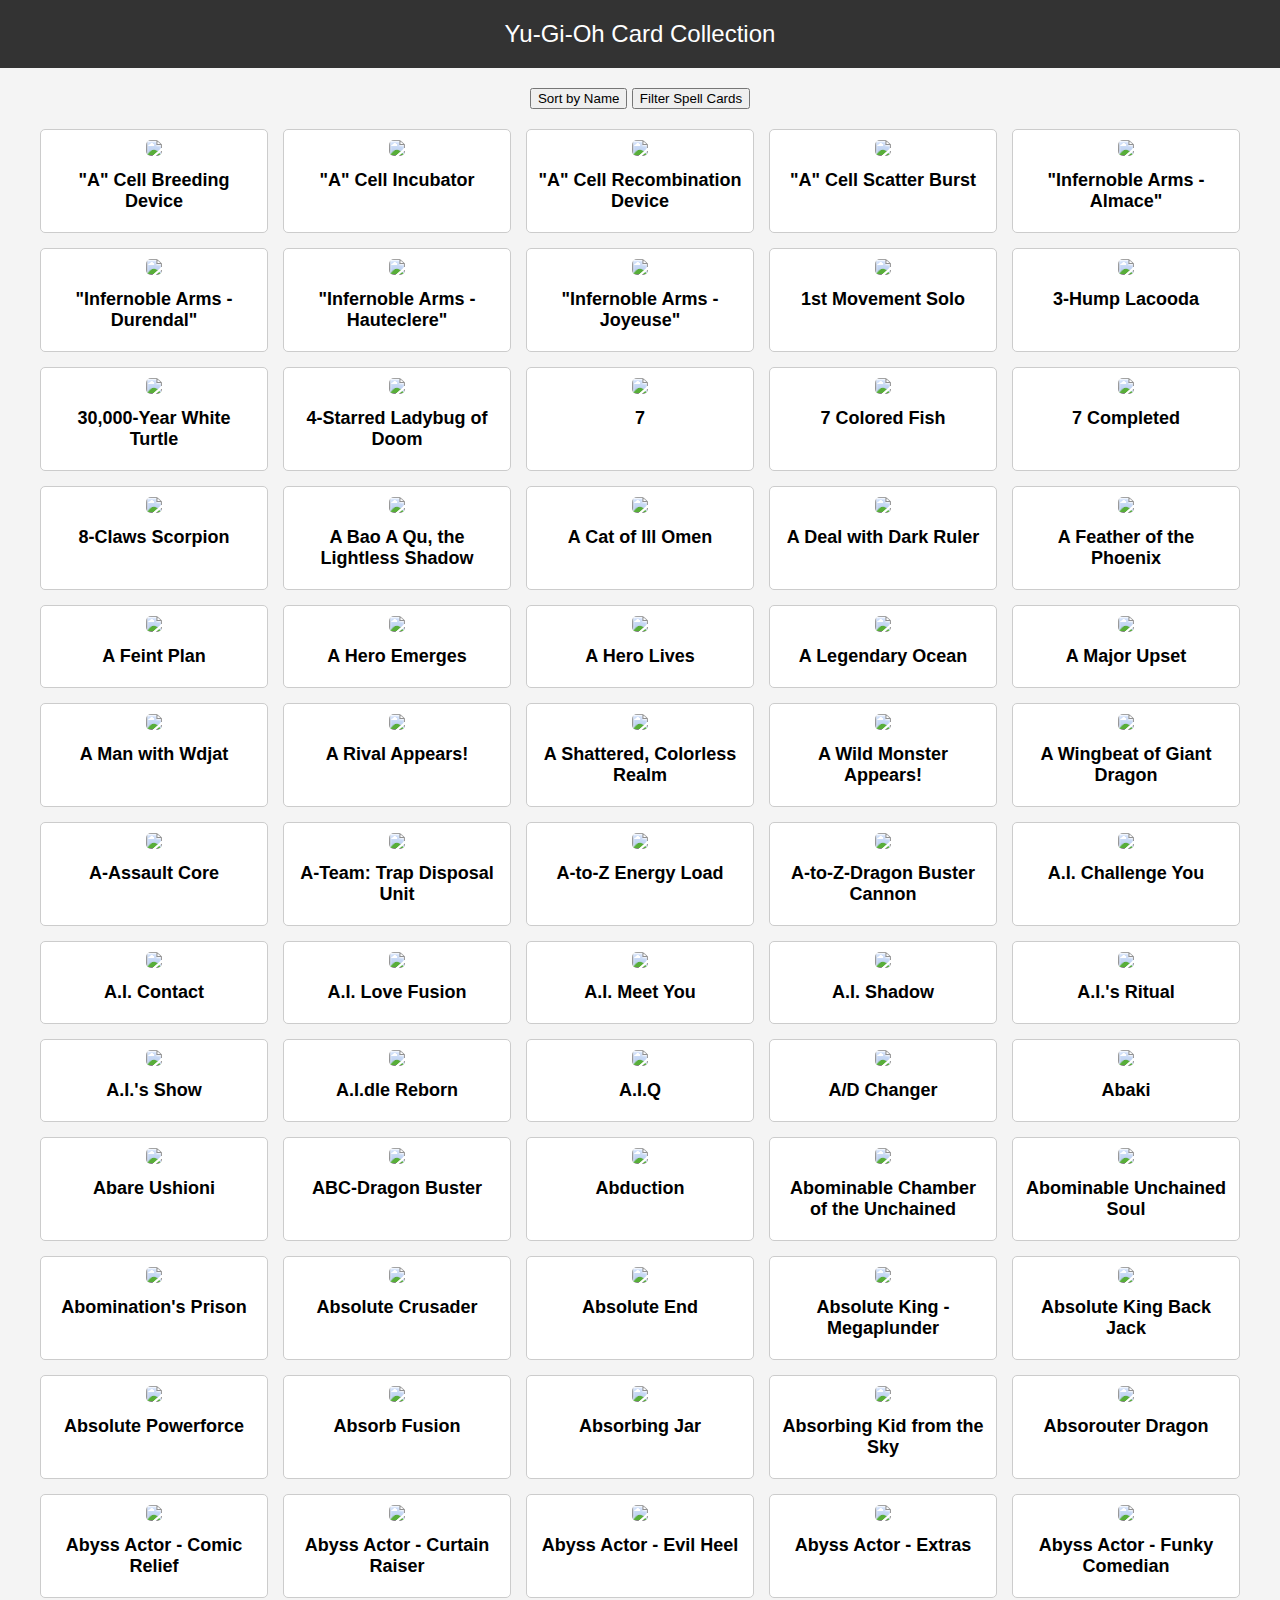
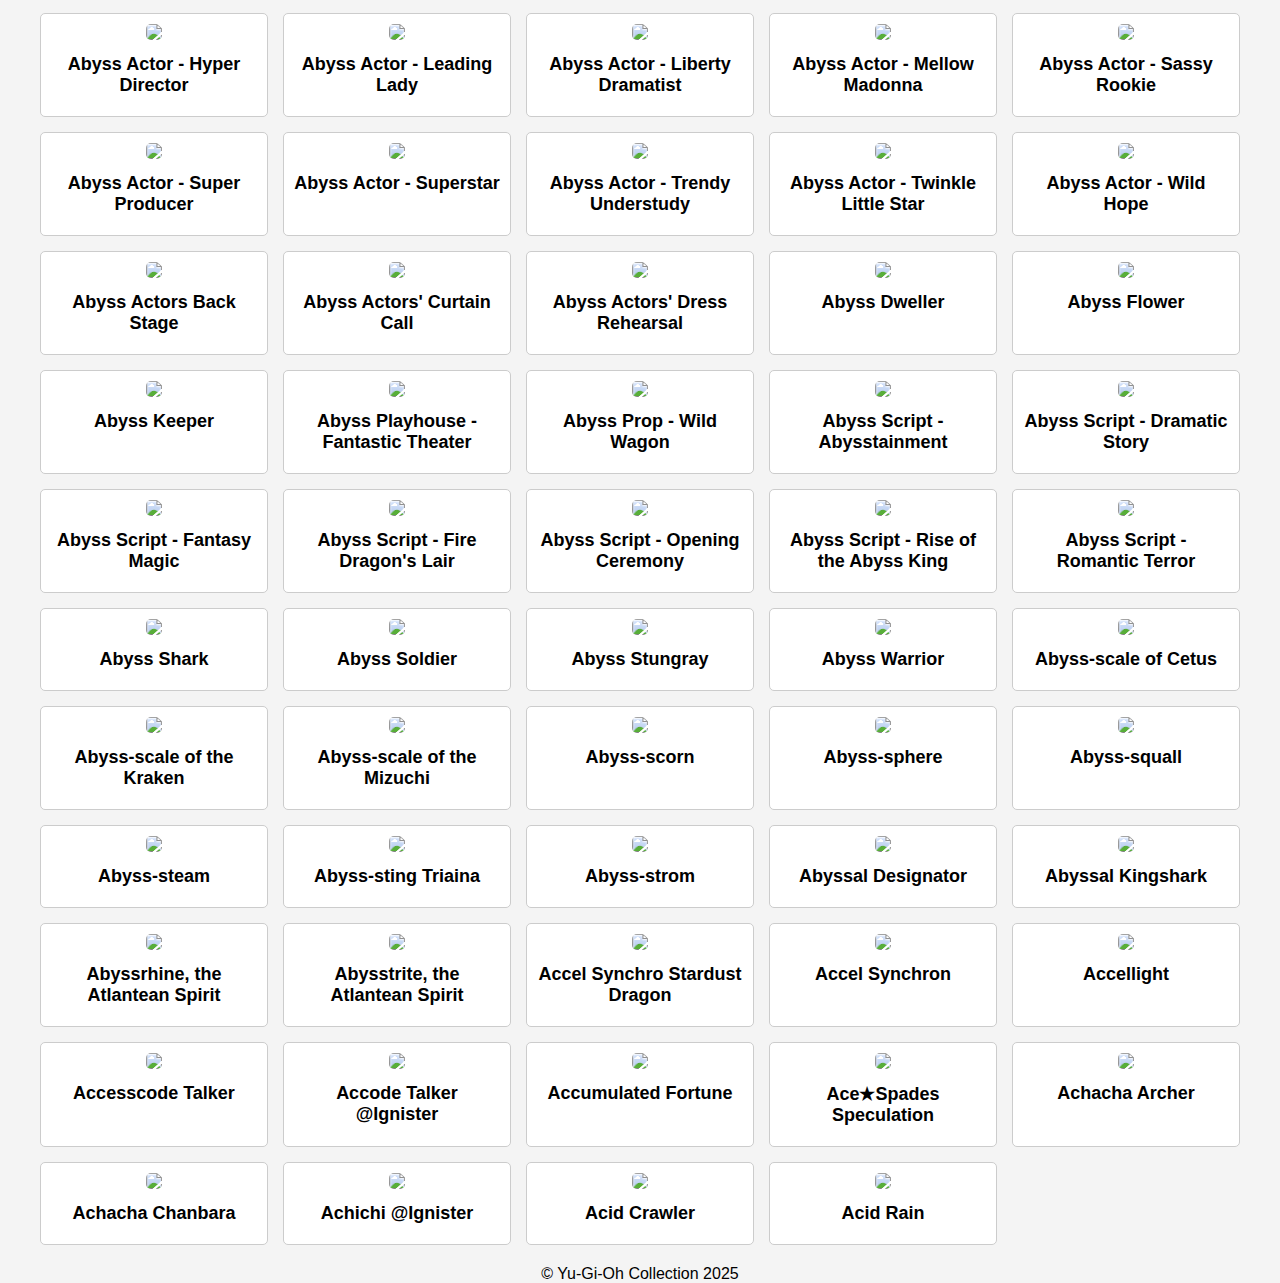
==== index.html @ 4f229eef "Add card model, service, and detail views for Yu-Gi-Oh card collection" ====
<!DOCTYPE html>
<html lang="en">
<head>
    <meta charset="UTF-8">
    <meta name="viewport" content="width=device-width, initial-scale=1.0">
    <title>Yu-Gi-Oh Card Collection</title>
    <link rel="stylesheet" href="style.css">
</head>
<body>
    <header>Yu-Gi-Oh Card Collection</header>
    <main>
        <button onclick="sortByName()">Sort by Name</button>
        <button onclick="filterSpellCards()">Filter Spell Cards</button>
        <div class="cards-grid" id="cards-container"></div>
    </main>
    <footer>© Yu-Gi-Oh Collection 2025</footer>
</body>
<script type="module" src="./src/app.js"></script>
</html>
---- style.css ----
body {
    font-family: Arial, sans-serif;
    background-color: #f4f4f4;
    margin: 0;
    padding: 0;
    text-align: center;
}

header {
    background-color: #333;
    color: white;
    padding: 20px 0;
    font-size: 24px;
}

main {
    margin: 20px;
}

.cards-grid {
    display: grid;
    grid-template-columns: repeat(auto-fill, minmax(200px, 1fr));
    gap: 15px;
    margin: 20px;
}

.card-container {
    background-color: white;
    padding: 10px;
    border: 1px solid #ccc;
    border-radius: 5px;
    text-align: center;
    transition: transform 0.3s ease;
    cursor: pointer;
}

.card-container:hover {
    transform: scale(1.05);
}

.card-container img {
    width: 100%;
    border-radius: 5px;
}

.card-container h3 {
    font-size: 18px;
    margin: 10px 0;
}

.card-container p {
    font-size: 14px;
    color: #666;
}
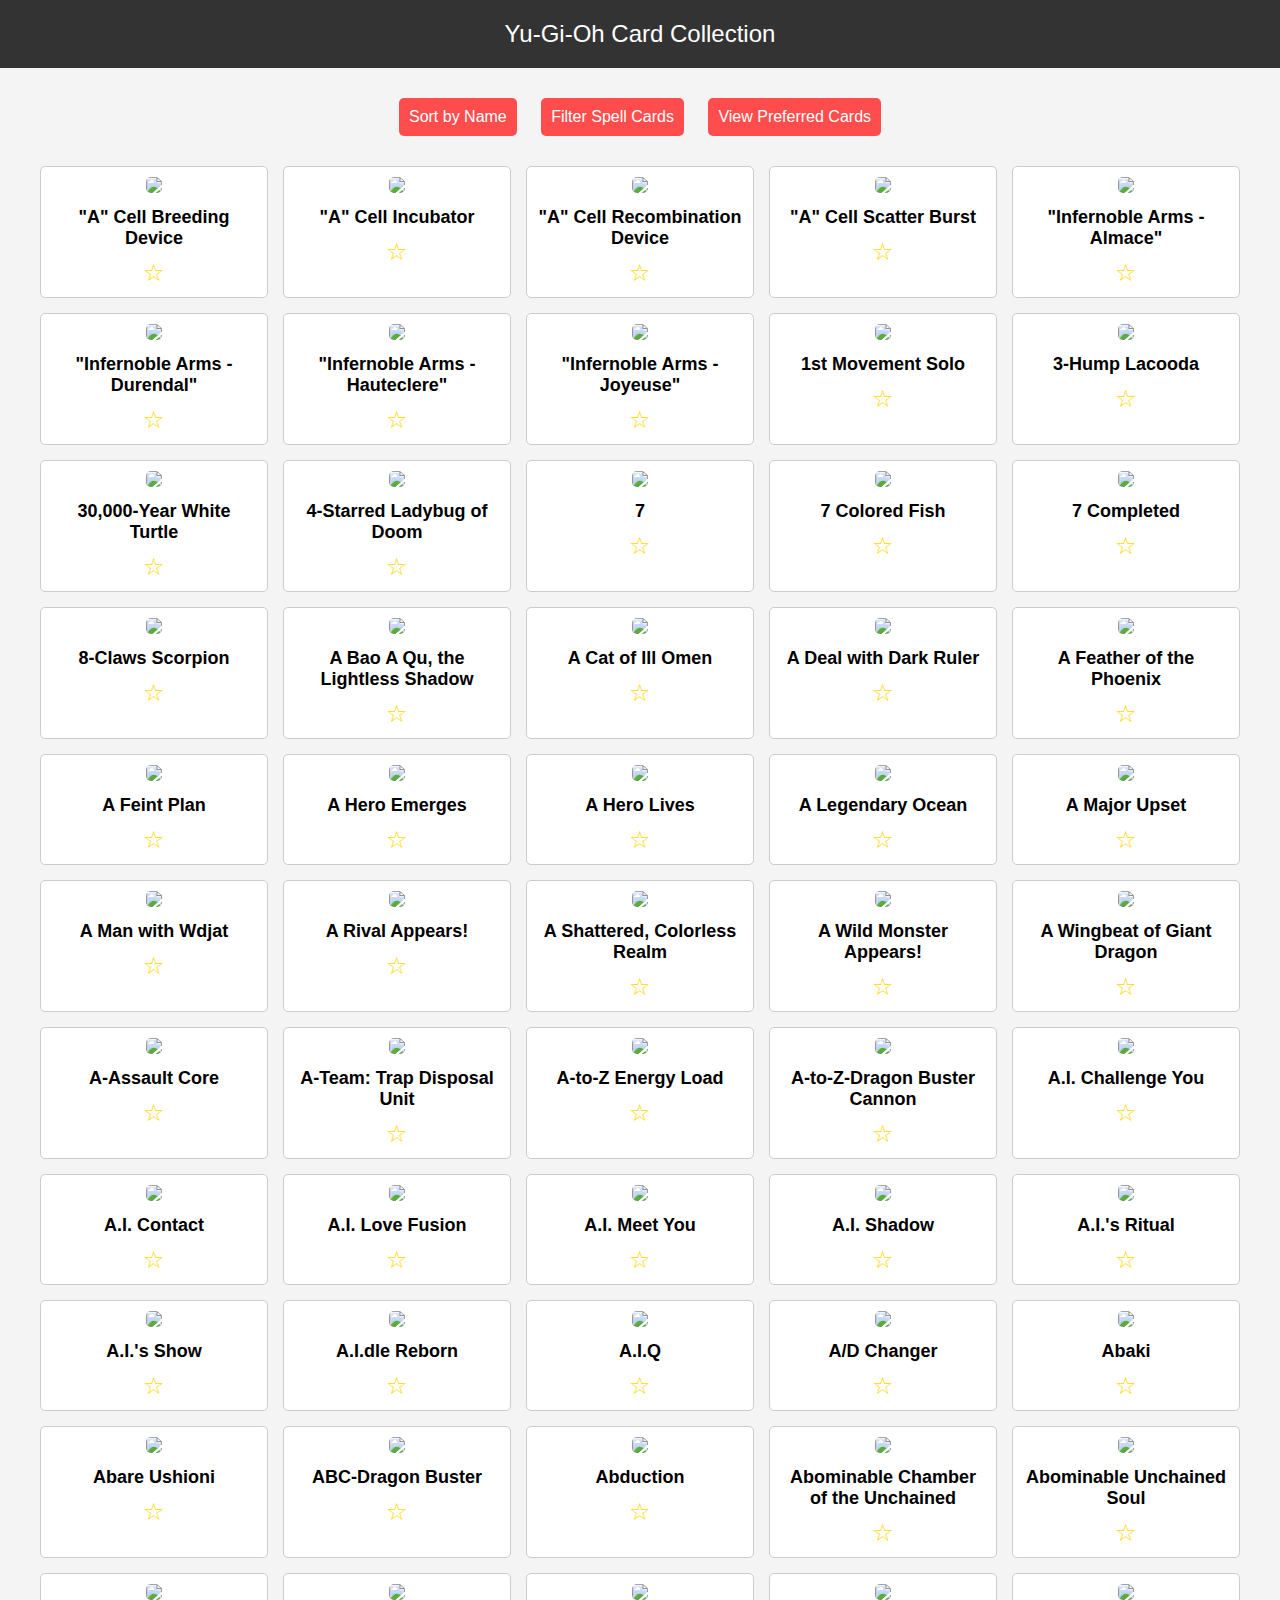
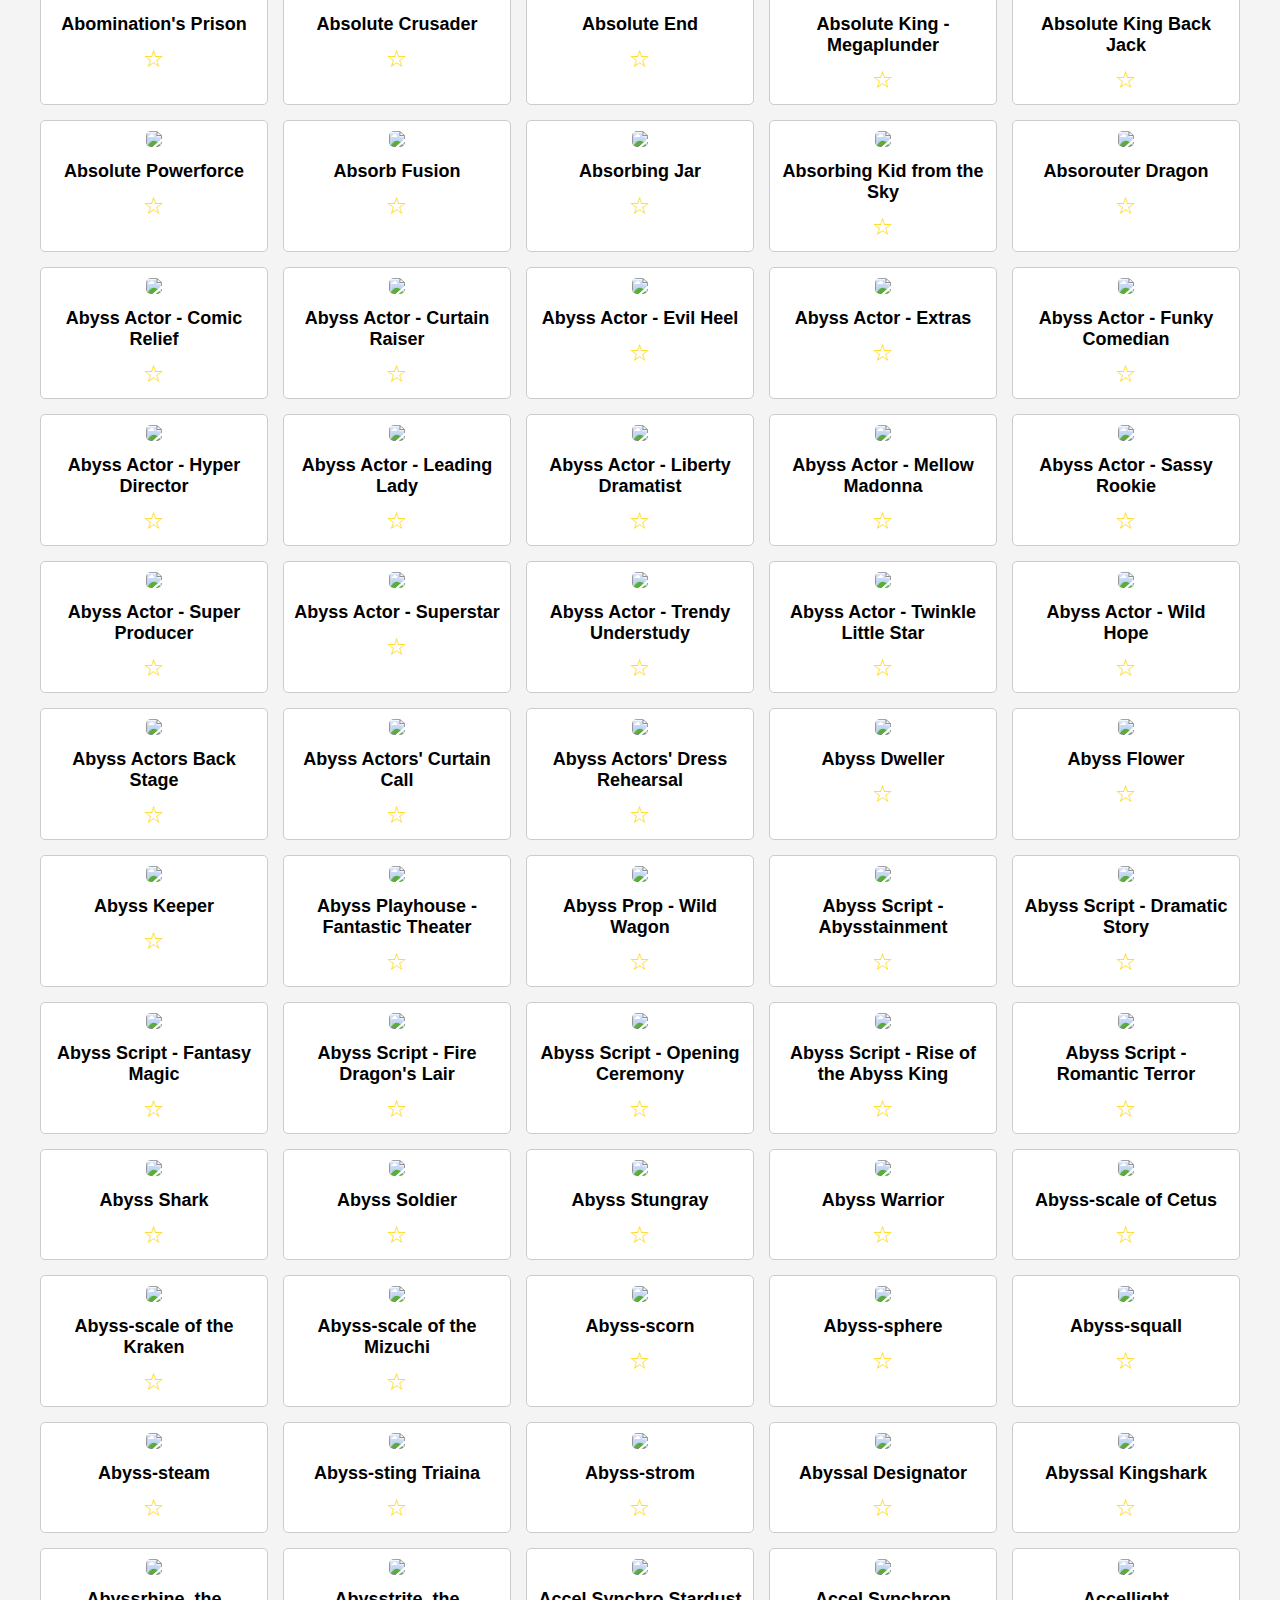
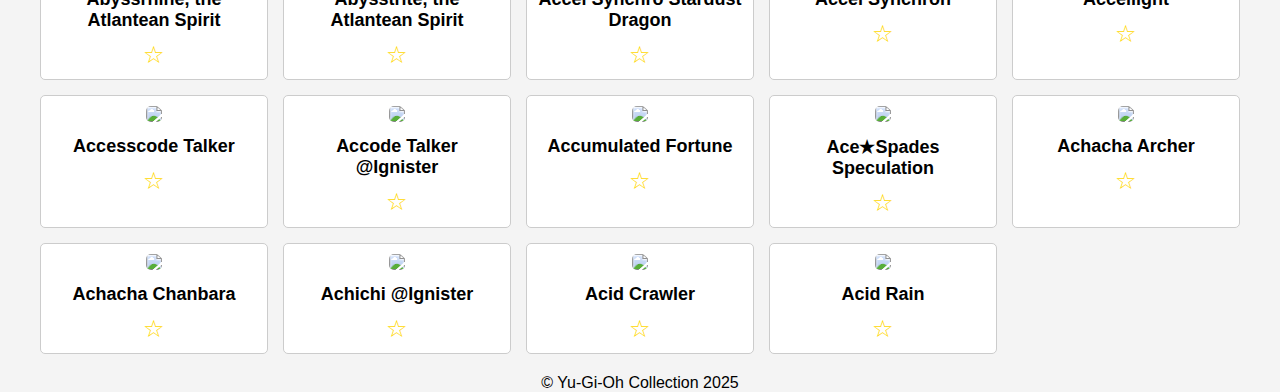
==== commit 0278432c: "Add functionality for managing preferred Yu-Gi-Oh cards with storage service" ====
--- a/index.html
+++ b/index.html
@@ -11,6 +11,8 @@
     <main>
         <button onclick="sortByName()">Sort by Name</button>
         <button onclick="filterSpellCards()">Filter Spell Cards</button>
+        <button onclick="openPreferredPage()">View Preferred Cards</button>
+
         <div class="cards-grid" id="cards-container"></div>
     </main>
     <footer>© Yu-Gi-Oh Collection 2025</footer>
--- a/style.css
+++ b/style.css
@@ -52,3 +52,30 @@
     font-size: 14px;
     color: #666;
 }
+
+button {
+    margin: 10px;
+    padding: 10px;
+    font-size: 16px;
+    cursor: pointer;
+    border: none;
+    background-color: #ff4d4d;
+    color: white;
+    border-radius: 5px;
+}
+
+button:hover {
+    background-color: #e60000;
+}
+
+
+.star-icon {
+    font-size: 24px;
+    cursor: pointer;
+    color: gold;
+    margin-top: 10px;
+    display: block;
+}
+.star-icon:hover {
+    color: darkorange;
+}